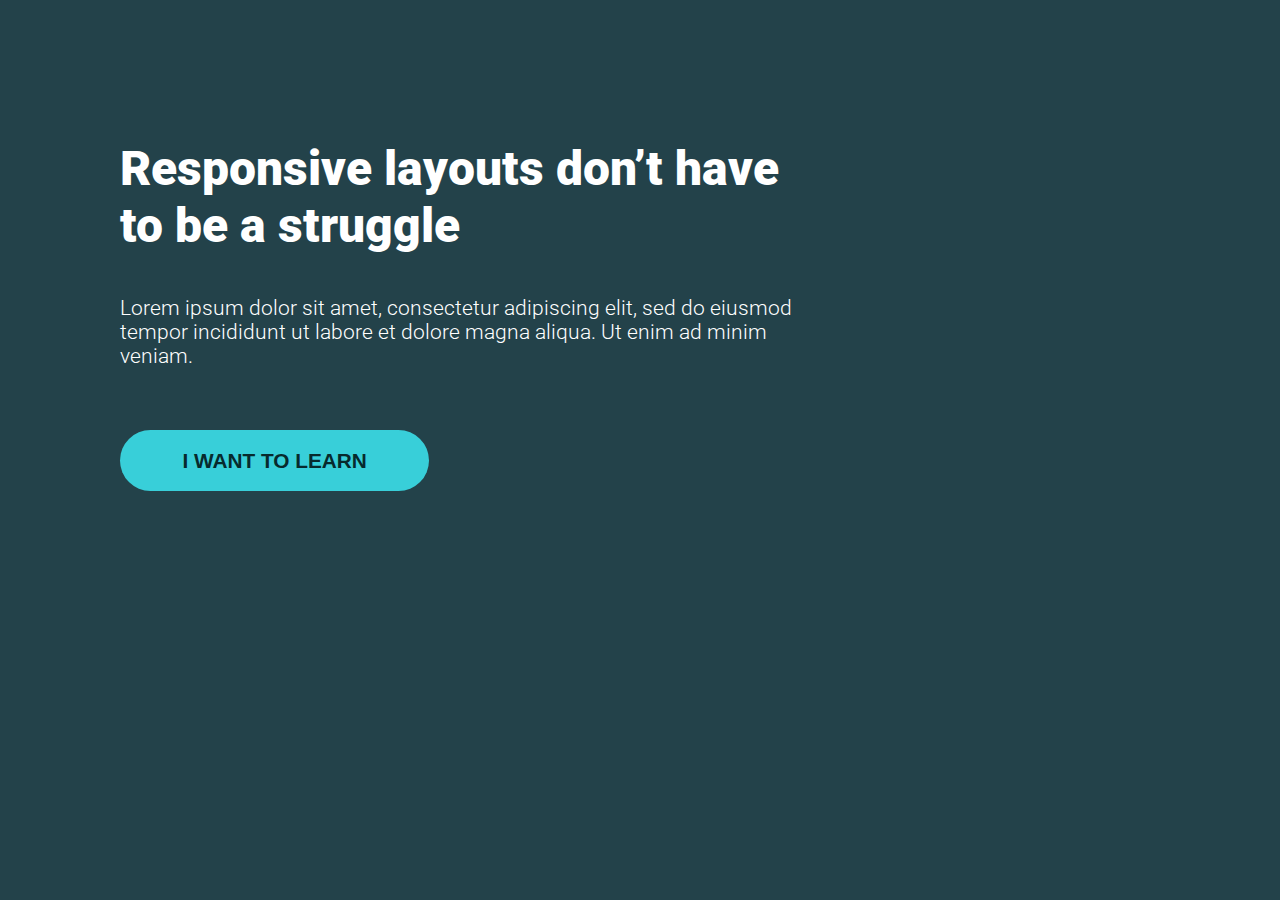
==== day 05/index.html @ 75450abd "challenge day 05" ====
<!DOCTYPE html>
<html lang="en">

<head>
    <meta charset="UTF-8">
    <meta http-equiv="X-UA-Compatible" content="IE=edge">
    <meta name="viewport" content="width=device-width, initial-scale=1.0">
    <title>Day 05</title>

    <link rel="stylesheet" href="style.css">
    <link rel="preconnect" href="https://fonts.gstatic.com">
    <link href="https://fonts.googleapis.com/css2?family=Roboto:wght@400;700;900&display=swap" rel="stylesheet">
</head>

<body>

    <div class="container">
        <div class="title">
            Responsive layouts don’t have to be a struggle
        </div>
        <div class="subtitle">
            Lorem ipsum dolor sit amet, consectetur adipiscing elit, sed do eiusmod tempor incididunt ut labore et
            dolore magna aliqua. Ut enim ad minim veniam.
        </div>
        <button class="button-learn">I want to learn</button>
    </div>

</body>

</html>
---- day 05/style.css ----
* {
    box-sizing: border-box;
    margin: 0;
    padding: 0;
}

body {
    font-family: "Roboto", sans-serif;
    background: #23424a;
}

@media (max-width: 768px) {
    html {
        font-size: 12px;
    }
}

.container {
    padding: 8.75em 7.5em; /* 140px 120px */
}

.title {
    font-size: 3em; /* 48px */
    font-weight: 900;
}

.subtitle {
    font-size: 1.3em; /* 21px */
    font-weight: 300;
    padding: 2em 0 3em;
}

.title,
.subtitle {
    max-width: 700px;
    color: #fff;
}

.button-learn {
    background: #38cfd9;
    border: none;
    border-radius: 31px;
    padding: 0.9em 3em; /* 15px 48px */
    cursor: pointer;

    font-size: 1.3em; /* 21px */
    font-weight: bold;
    color: #072a2d;
    text-transform: uppercase;
}
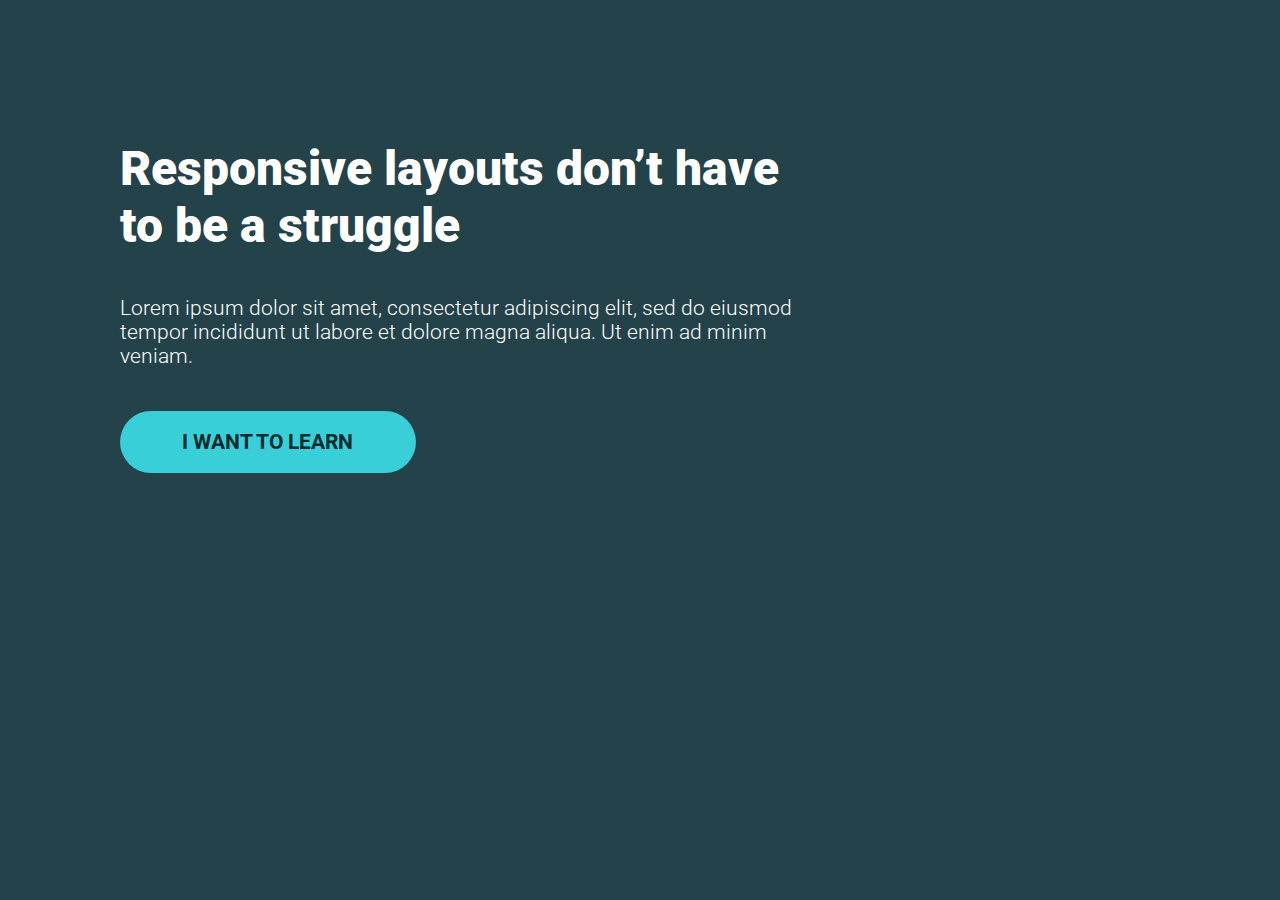
==== commit 01545e34: "altera o botão para link" ====
--- a/day 05/index.html
+++ b/day 05/index.html
@@ -22,7 +22,7 @@
             Lorem ipsum dolor sit amet, consectetur adipiscing elit, sed do eiusmod tempor incididunt ut labore et
             dolore magna aliqua. Ut enim ad minim veniam.
         </div>
-        <button class="button-learn">I want to learn</button>
+        <a href="#" class="want-learn">I want to learn</a>
     </div>
 
 </body>
--- a/day 05/style.css
+++ b/day 05/style.css
@@ -20,12 +20,12 @@
 }
 
 .title {
-    font-size: 3em; /* 48px */
+    font-size: 3rem; /* 48px */
     font-weight: 900;
 }
 
 .subtitle {
-    font-size: 1.3em; /* 21px */
+    font-size: 1.3rem; /* 21px */
     font-weight: 300;
     padding: 2em 0 3em;
 }
@@ -36,14 +36,14 @@
     color: #fff;
 }
 
-.button-learn {
+.want-learn {
     background: #38cfd9;
     border: none;
     border-radius: 31px;
     padding: 0.9em 3em; /* 15px 48px */
-    cursor: pointer;
+    text-decoration: none;
 
-    font-size: 1.3em; /* 21px */
+    font-size: 1.3rem; /* 21px */
     font-weight: bold;
     color: #072a2d;
     text-transform: uppercase;
